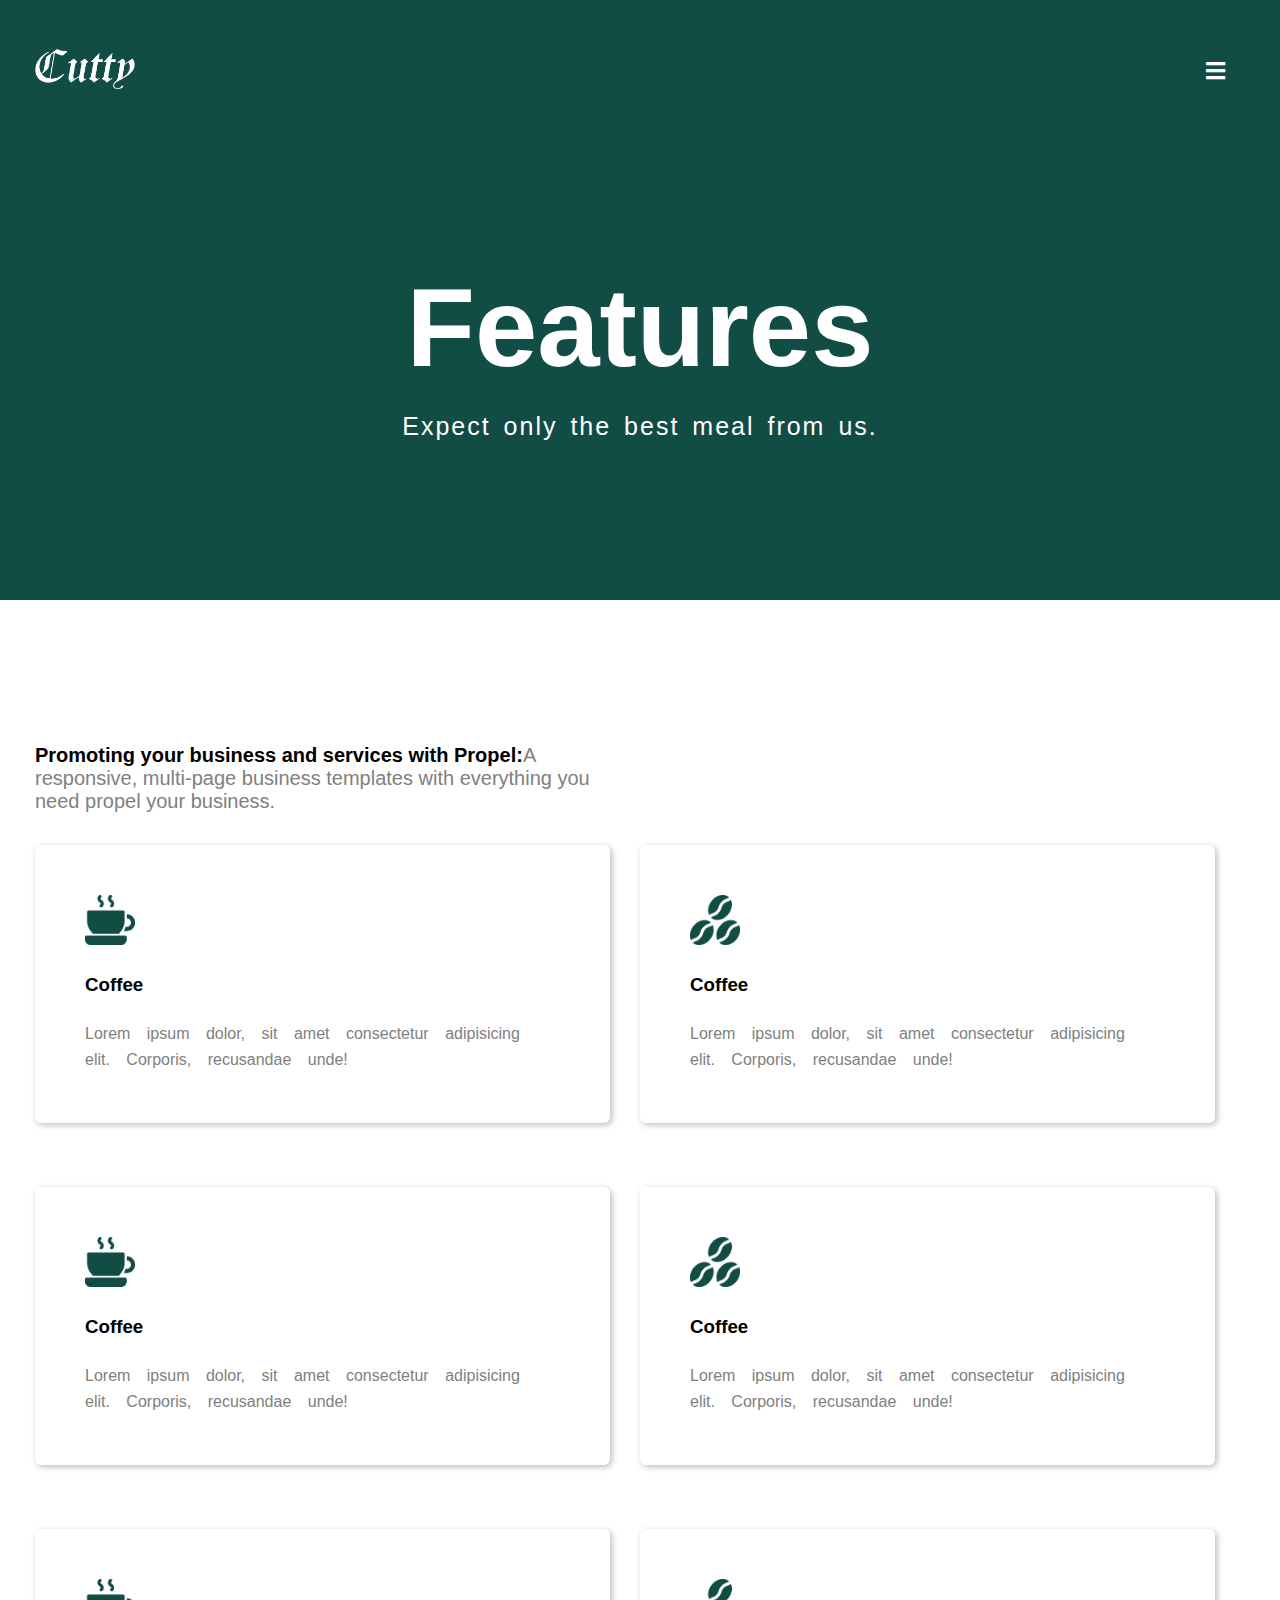
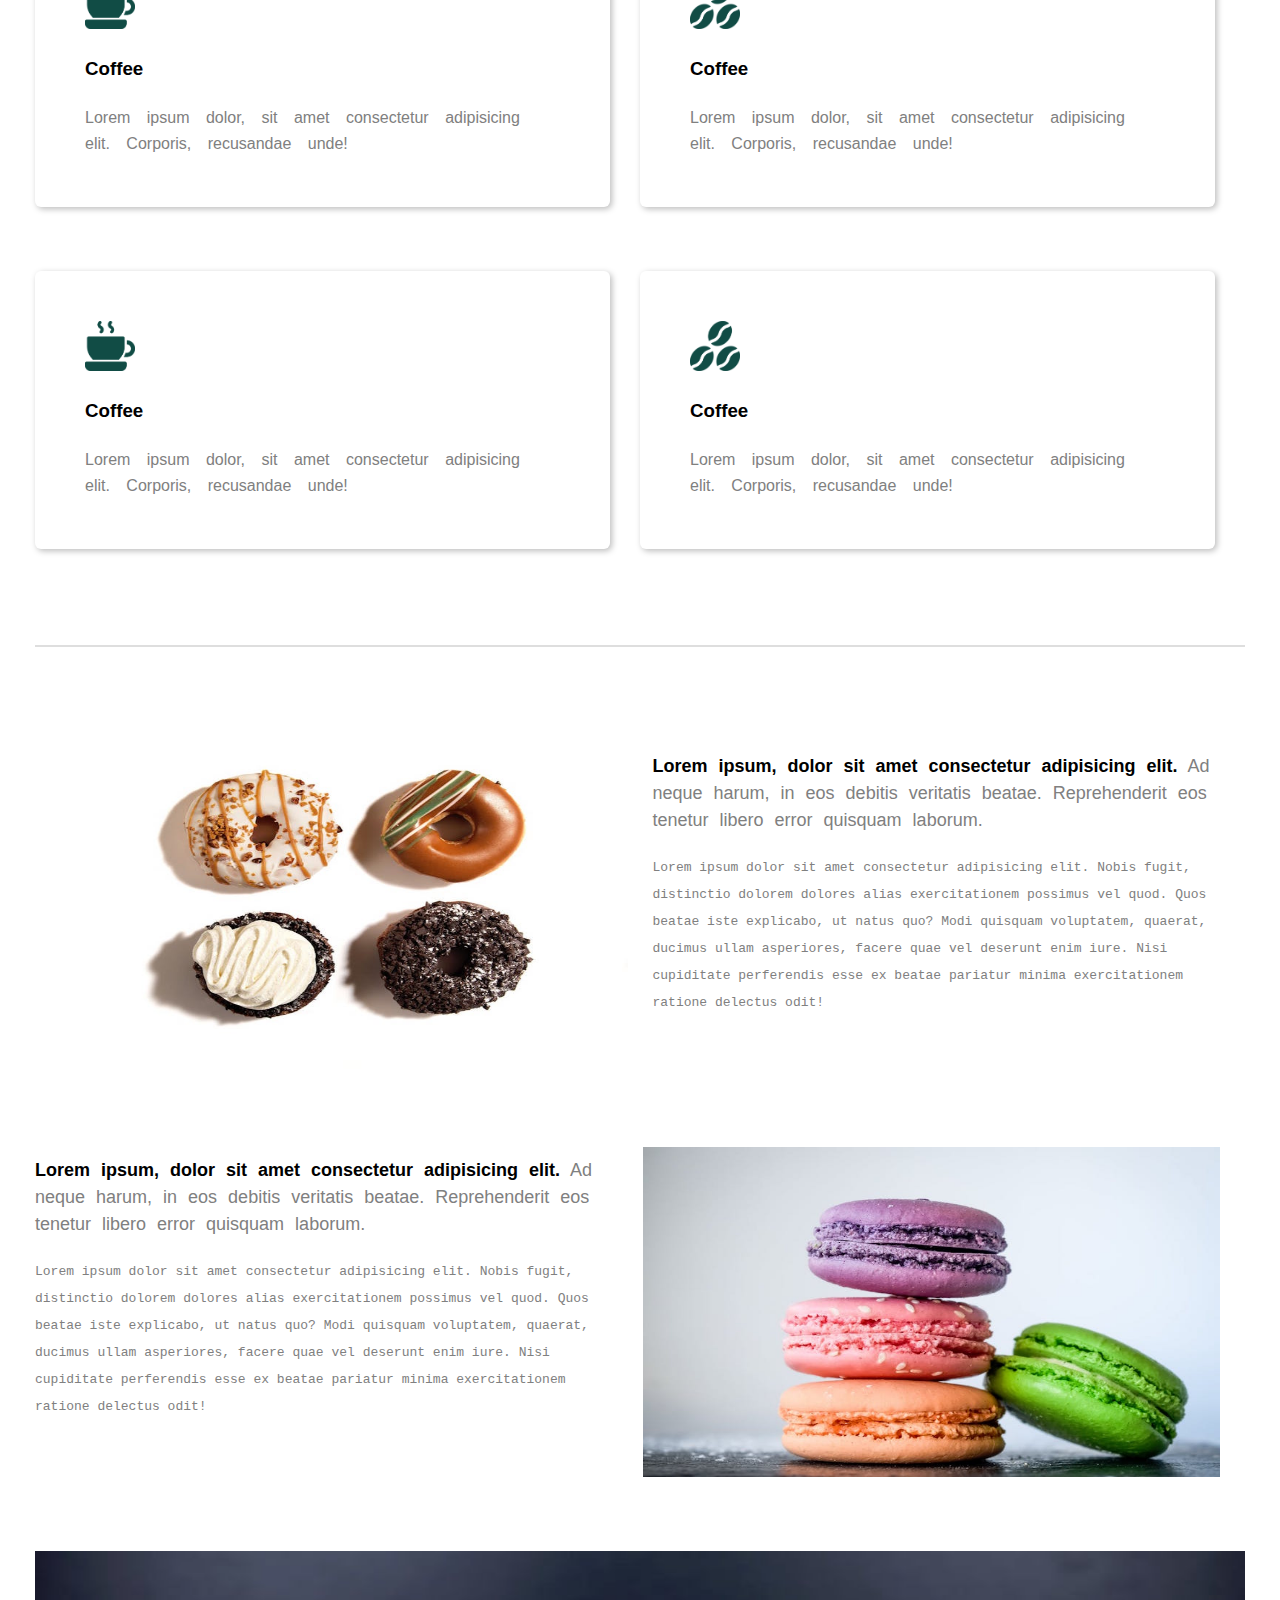
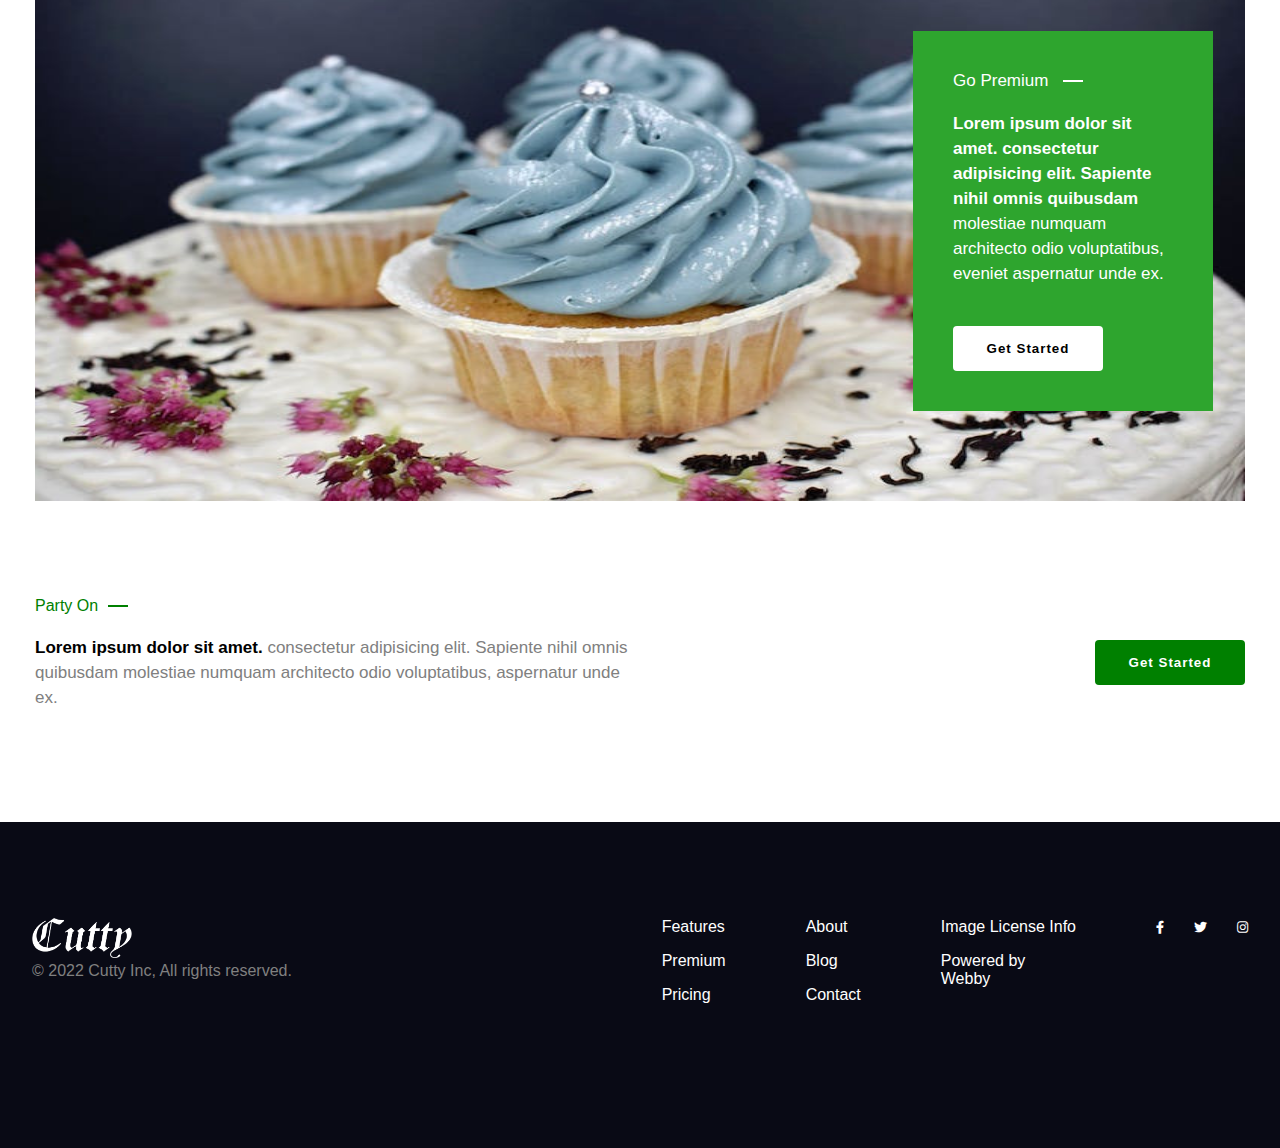
==== feature.html @ e6b3212e "still no media query" ====
<!DOCTYPE html>
<html lang="en">
  <head>
    <meta charset="UTF-8" />
    <meta http-equiv="X-UA-Compatible" content="IE=edge" />
    <meta name="viewport" content="width=device-width, initial-scale=1.0" />
    <title>Cutty</title>
    <link rel="icon" href="Img/icons/favicon.png" type="image/png" />
    <link
      rel="stylesheet"
      href="fontawesome5/fontawesome-free-5.15.3-web/css/all.min.css"
    />
    <link rel="stylesheet" href="css/style.css" />
  </head>
  <body>
    <div class="page-container">
      <div class="m-h-c">
        <div class="menu-header-content menu-h-c">
          <div class="menu-container">
            <div class="title">
              <a href="index.html"><img src="Img/cutty.png" alt="" /></a>
            </div>
            <div class="menu">
              <div class="hamburger">
                <i class="fas fa-bars bar"></i>
              </div>
              <ul class="menu-ul ham-menu">
                <li><a href="#">Features</a></li>
                <li><a href="#">Premium</a></li>
                <li><a href="#">Pricing</a></li>
                <li><a href="#">About</a></li>
                <li><a href="#" class="sign-in">Sign in</a></li>
              </ul>
            </div>
          </div>
          <div class="header">
            <div class="header-content features-header">
              <p class="observer-p">Features <span></span></p>
              <p class="observer-p" style="animation: bottomToTop 1.5s">
                Expect only the best meal from us.
              </p>
            </div>
          </div>
        </div>
      </div>
      <div class="middle-content">
        <main class="after-header-txt">
          <p>Promoting your business and services with Propel:<span>A</span></p>
          <p>
            responsive, multi-page business templates with everything you need
            propel your business.
          </p>
        </main>
        <div class="after-main-txt after-main-txt-2">
          <div class="content-main content-main-2">
            <img src="Img/icons/s2.png" alt="" />
            <h3>Coffee</h3>
            <p>
              Lorem ipsum dolor, sit amet consectetur adipisicing elit.
              Corporis, recusandae unde!
            </p>
          </div>
          <div class="content-main content-main-2">
            <img src="Img/icons/s1.png" alt="" />
            <h3>Coffee</h3>
            <p>
              Lorem ipsum dolor, sit amet consectetur adipisicing elit.
              Corporis, recusandae unde!
            </p>
          </div>
        </div>
        <div class="after-main-txt after-main-txt-2">
          <div class="content-main content-main-2">
            <img src="Img/icons/s2.png" alt="" />
            <h3>Coffee</h3>
            <p>
              Lorem ipsum dolor, sit amet consectetur adipisicing elit.
              Corporis, recusandae unde!
            </p>
          </div>
          <div class="content-main content-main-2">
            <img src="Img/icons/s1.png" alt="" />
            <h3>Coffee</h3>
            <p>
              Lorem ipsum dolor, sit amet consectetur adipisicing elit.
              Corporis, recusandae unde!
            </p>
          </div>
        </div>
        <div class="after-main-txt after-main-txt-2">
          <div class="content-main content-main-2">
            <img src="Img/icons/s2.png" alt="" />
            <h3>Coffee</h3>
            <p>
              Lorem ipsum dolor, sit amet consectetur adipisicing elit.
              Corporis, recusandae unde!
            </p>
          </div>
          <div class="content-main content-main-2">
            <img src="Img/icons/s1.png" alt="" />
            <h3>Coffee</h3>
            <p>
              Lorem ipsum dolor, sit amet consectetur adipisicing elit.
              Corporis, recusandae unde!
            </p>
          </div>
        </div>
        <div class="after-main-txt after-main-txt-2 amt2">
          <div class="content-main content-main-2">
            <img src="Img/icons/s2.png" alt="" />
            <h3>Coffee</h3>
            <p>
              Lorem ipsum dolor, sit amet consectetur adipisicing elit.
              Corporis, recusandae unde!
            </p>
          </div>
          <div class="content-main content-main-2">
            <img src="Img/icons/s1.png" alt="" />
            <h3>Coffee</h3>
            <p>
              Lorem ipsum dolor, sit amet consectetur adipisicing elit.
              Corporis, recusandae unde!
            </p>
          </div>
        </div>

        <div class="center-line"></div>

        <div class="food-content">
          <div class="food-content-c">
            <div class="food-img-content">
              <img src="Img/doughnut-2.jpeg" alt="" />
            </div>
            <div class="food-txt-cont">
              <p>
                <span
                  >Lorem ipsum, dolor sit amet consectetur adipisicing
                  elit.</span
                >
                Ad neque harum, in eos debitis veritatis beatae. Reprehenderit
                eos tenetur libero error quisquam laborum.
              </p>
              <p>
                Lorem ipsum dolor sit amet consectetur adipisicing elit. Nobis
                fugit, distinctio dolorem dolores alias exercitationem possimus
                vel quod. Quos beatae iste explicabo, ut natus quo? Modi
                quisquam voluptatem, quaerat, ducimus ullam asperiores, facere
                quae vel deserunt enim iure. Nisi cupiditate perferendis esse ex
                beatae pariatur minima exercitationem ratione delectus odit!
              </p>
            </div>
          </div>
          <div class="food-content-c f-c-c">
            <div class="food-txt-cont">
              <p>
                <span
                  >Lorem ipsum, dolor sit amet consectetur adipisicing
                  elit.</span
                >
                Ad neque harum, in eos debitis veritatis beatae. Reprehenderit
                eos tenetur libero error quisquam laborum.
              </p>
              <p>
                Lorem ipsum dolor sit amet consectetur adipisicing elit. Nobis
                fugit, distinctio dolorem dolores alias exercitationem possimus
                vel quod. Quos beatae iste explicabo, ut natus quo? Modi
                quisquam voluptatem, quaerat, ducimus ullam asperiores, facere
                quae vel deserunt enim iure. Nisi cupiditate perferendis esse ex
                beatae pariatur minima exercitationem ratione delectus odit!
              </p>
            </div>
            <div class="food-img-content">
              <img src="Img/sweets-1.jpeg" alt="" />
            </div>
          </div>
        </div>
        <!-- the Image before d footer -->
        <div class="imgg">
          <img src="Img/cupcake-3.jpeg" alt="" />
          <div class="imgg-content">
            <div class="imgg-txt">
              <p>Go Premium</p>
              <span></span>
            </div>
            <p class="pp">
              <span
                >Lorem ipsum dolor sit amet. consectetur adipisicing elit.
                Sapiente nihil omnis quibusdam </span
              >molestiae numquam architecto odio voluptatibus, eveniet
              aspernatur unde ex.
            </p>
            <button class="img-btn">Get Started</button>
          </div>
        </div>
        <!-- end -->
        <div class="before-footer bf-2">
          <div class="f-b-footer">
            <p>Party On</p>
            <span></span>
          </div>
          <div class="s-b-footer">
            <p>
              <span>Lorem ipsum dolor sit amet.</span> consectetur adipisicing
              elit. Sapiente nihil omnis quibusdam molestiae numquam architecto
              odio voluptatibus, aspernatur unde ex.
            </p>

            <button class="second-btn">Get Started</button>
          </div>
        </div>
      </div>
      <footer class="footer">
        <div class="left-side-footer">
          <img src="Img/cutty.png" alt="" />
          <p>&copy; 2022 Cutty Inc, All rights reserved.</p>
        </div>
        <div class="right-side-footer">
          <ul class="uls first">
            <li><a href="#">Features</a></li>
            <li><a href="#">Premium</a></li>
            <li><a href="#">Pricing</a></li>
          </ul>
          <ul class="uls second">
            <li><a href="#">About</a></li>
            <li><a href="#">Blog</a></li>
            <li><a href="#">Contact</a></li>
          </ul>
          <ul class="uls third">
            <li><a href="">Image License Info</a></li>
            <li>
              <a
                >Powered by <br />
                Webby</a
              >
            </li>
          </ul>
          <ul class="icons">
            <li><i class="fab fa-facebook-f"></i></li>
            <li><i class="fab fa-twitter"></i></li>
            <li><i class="fab fa-instagram"></i></li>
          </ul>
        </div>
      </footer>
    </div>
    <script src="js/app.js"></script>
  </body>
</html>
---- css/style.css ----
* {
  margin: 0;
  padding: 0;
  list-style-type: none;
  text-decoration: none;
  -webkit-box-sizing: border-box;
          box-sizing: border-box;
}

body {
  font-family: -apple-system, BlinkMacSystemFont, "Segoe UI", Roboto, Oxygen, Ubuntu, Cantarell, "Open Sans", "Helvetica Neue", sans-serif;
}

.observer-p.show {
  -webkit-animation: bottomToTop 1s;
          animation: bottomToTop 1s;
  opacity: 1;
}

.active {
  background-color: #114c45;
  border-radius: 5px;
}

.active-2 {
  height: 450px !important;
}

.sign-in {
  border: 1px solid #fff;
  border-radius: 5px;
  padding: 10px 20pc !important;
}

.menu-ul {
  display: -webkit-box;
  display: -ms-flexbox;
  display: flex;
  -webkit-box-orient: vertical;
  -webkit-box-direction: normal;
      -ms-flex-direction: column;
          flex-direction: column;
  -webkit-box-align: center;
      -ms-flex-align: center;
          align-items: center;
  -webkit-box-pack: space-evenly;
      -ms-flex-pack: space-evenly;
          justify-content: space-evenly;
  width: 100%;
  height: 0;
  overflow: hidden;
  -webkit-transition: 0.5s;
  transition: 0.5s;
  background-color: #114c45;
  position: absolute;
  z-index: 10;
  top: 7pc;
  left: 0;
}

.menu-ul a {
  color: #fff;
  font-weight: bold;
  padding: 10px 40pc;
}

.menu-ul a:active {
  background-color: rgba(0, 140, 255, 0.1);
}

.m-h-c {
  width: 100%;
  height: 600px;
  color: #fff;
  background-color: #114c45;
}

.ham-menu {
  -webkit-box-shadow: 0 2px 7px black;
          box-shadow: 0 2px 7px black;
}

.menu-header-container {
  width: 100%;
  height: 600px;
  color: #fff;
  background-image: url(../Img/slider.jpg);
  background-size: cover;
}

.menu-header-container .menu-header-content {
  background-color: rgba(97, 150, 97, 0.3);
  width: 100%;
  height: 100%;
}

.menu-container {
  display: -webkit-box;
  display: -ms-flexbox;
  display: flex;
  -webkit-box-align: center;
      -ms-flex-align: center;
          align-items: center;
  -webkit-box-pack: justify;
      -ms-flex-pack: justify;
          justify-content: space-between;
  padding: 0 35px;
  padding-top: 40px;
}

.menu-container .title img {
  width: 100px;
}

.menu-container .menu i {
  font-size: 22px;
  cursor: pointer;
  padding: 20px;
}

.header {
  height: 500px;
  position: relative;
}

.header .header-content {
  height: 100%;
  display: -webkit-box;
  display: -ms-flexbox;
  display: flex;
  -webkit-box-orient: vertical;
  -webkit-box-direction: normal;
      -ms-flex-direction: column;
          flex-direction: column;
  -webkit-box-pack: center;
      -ms-flex-pack: center;
          justify-content: center;
  -webkit-box-align: center;
      -ms-flex-align: center;
          align-items: center;
}

.header .header-content p:first-child {
  font-size: 5pc;
  font-weight: bold;
}

.header .header-content p:last-child {
  word-spacing: 4px;
  margin-top: 20px;
  letter-spacing: 2px;
}

.header .header-content button {
  letter-spacing: 1px;
  color: #fff;
  font-weight: bold;
  padding: 20px;
  width: 150px;
  height: auto;
  background-color: green;
  border: unset;
  border-radius: 4px;
  margin-top: 60px;
  cursor: pointer;
}

.header .header-content button:hover {
  background-color: #2cb12c;
}

.features-header p:first-child {
  font-size: 7pc !important;
}

.features-header p:last-child {
  font-size: 25px;
  word-spacing: 4px;
  margin-top: 20px;
  letter-spacing: 2px;
}

.middle-content {
  padding: 0 35px;
}

.after-header-txt {
  width: 570px;
  padding: 9pc 0 0 0;
}

.after-header-txt p {
  font-size: 20px;
}

.after-header-txt p:first-child {
  font-weight: bold;
}

.after-header-txt span,
.after-header-txt p:last-child {
  color: gray;
  font-weight: normal;
}

.after-main-txt {
  display: -webkit-box;
  display: -ms-flexbox;
  display: flex;
  -webkit-box-pack: center;
      -ms-flex-pack: center;
          justify-content: center;
  padding: 7pc 0;
  width: 100%;
}

.after-main-txt .content-main {
  -webkit-box-shadow: 2px 2px 6px #bcbcbc;
          box-shadow: 2px 2px 6px #bcbcbc;
  border-radius: 6px;
  width: 33%;
  height: auto;
  padding: 50px;
}

.after-main-txt .content-main img {
  width: 50px;
  height: 50px;
}

.after-main-txt .content-main h3 {
  margin: 25px 0;
}

.after-main-txt .content-main p {
  word-spacing: 12px;
  line-height: 26px;
  color: gray;
}

.after-main-txt .content-main:nth-child(2) {
  margin: 0 30px;
}

.after-main-txt-2 {
  padding: 2pc 0 !important;
}

.after-main-txt-2 .content-main-2 {
  width: 50% !important;
}

.amt2 {
  padding-bottom: 6pc !important;
}

.center-line {
  width: 100%;
  height: 2px;
  border: unset;
  background-color: #dedede;
  margin-bottom: 6pc;
}

.center-content {
  display: -webkit-box;
  display: -ms-flexbox;
  display: flex;
  -webkit-box-orient: vertical;
  -webkit-box-direction: normal;
      -ms-flex-direction: column;
          flex-direction: column;
  -webkit-box-align: center;
      -ms-flex-align: center;
          align-items: center;
  width: 100%;
}

.slide {
  width: 100%;
  height: 550px;
  margin-bottom: 6pc;
  overflow: hidden;
}

.slide img {
  width: 100%;
  height: 100%;
  -webkit-animation: fade-in 0.5s;
          animation: fade-in 0.5s;
}

.cc-txt {
  width: 70%;
  display: -webkit-box;
  display: -ms-flexbox;
  display: flex;
  -webkit-box-orient: vertical;
  -webkit-box-direction: normal;
      -ms-flex-direction: column;
          flex-direction: column;
  -webkit-box-align: center;
      -ms-flex-align: center;
          align-items: center;
}

.cc-txt span {
  font-weight: bold;
  color: #000;
}

.cc-txt p {
  color: gray;
  text-align: center;
  line-height: 27px;
  margin-bottom: 3pc;
}

.cc-txt a {
  margin-bottom: 10pc;
}

.more {
  font-family: Consolas, "Courier New", monospace;
  color: green;
  cursor: pointer;
  word-spacing: 7px;
}

.food-content .food-content-c {
  display: -webkit-box;
  display: -ms-flexbox;
  display: flex;
  width: 100%;
  margin-bottom: 70px;
}

.food-content .food-content-c .food-img-content {
  width: 50%;
  margin-right: 25px;
}

.food-content .food-content-c .food-img-content img {
  width: 100%;
  height: 330px;
}

.food-content .food-content-c .food-txt-cont {
  width: 50%;
  margin-top: 10px;
}

.food-content .food-content-c .food-txt-cont p:first-child {
  font-size: 18px;
  word-spacing: 6px;
  margin-bottom: 20px;
}

.food-content .food-content-c .food-txt-cont p:last-child {
  font-family: monospace;
}

.food-content .food-content-c .food-txt-cont p {
  font-weight: normal;
  color: gray;
  line-height: 27px;
}

.food-content .food-content-c .food-txt-cont p span {
  color: #000;
  font-weight: bold;
}

.food-content .f-c-c .food-txt-cont {
  margin-right: 30px;
}

.food-content .after-food-content-txt {
  display: -webkit-box;
  display: -ms-flexbox;
  display: flex;
  -webkit-box-orient: vertical;
  -webkit-box-direction: normal;
      -ms-flex-direction: column;
          flex-direction: column;
  -webkit-box-align: center;
      -ms-flex-align: center;
          align-items: center;
  margin-bottom: 10pc;
}

.food-content .after-food-content-txt p {
  font-weight: 600;
  margin-bottom: 10px;
}

.food-content .after-food-content-txt a {
  font-size: 13px;
}

.imgg {
  position: relative;
  width: 100%;
  height: 550px;
}

.imgg img {
  width: 100%;
  height: 100%;
}

.imgg .imgg-content {
  position: absolute;
  top: 5pc;
  right: 2pc;
  z-index: 20;
  width: 300px;
  height: auto;
  padding: 40px;
  background-color: #2ea52e;
  color: #fff;
  font-size: 17px;
}

.imgg .imgg-content .imgg-txt {
  display: -webkit-box;
  display: -ms-flexbox;
  display: flex;
  -webkit-box-align: center;
      -ms-flex-align: center;
          align-items: center;
  color: #fff;
  margin-bottom: 20px;
}

.imgg .imgg-content .imgg-txt span {
  margin-left: 15px;
  width: 20px;
  height: 2px;
  background-color: #fff;
}

.imgg .imgg-content .pp {
  margin-bottom: 40px;
  line-height: 25px;
}

.imgg .imgg-content span {
  font-weight: bold;
  color: #fff;
}

.imgg .imgg-content button {
  letter-spacing: 1px;
  color: #000;
  font-weight: bold;
  padding: 15px;
  width: 150px;
  height: auto;
  background-color: #fff;
  border: unset;
  border-radius: 4px;
  cursor: pointer;
}

.imgg .imgg-content button:hover {
  background-color: #e4e4e4;
}

.bf-2 {
  margin-top: 6pc;
}

.before-footer .f-b-footer {
  display: -webkit-box;
  display: -ms-flexbox;
  display: flex;
  color: green;
  -webkit-box-align: center;
      -ms-flex-align: center;
          align-items: center;
}

.before-footer .f-b-footer p {
  margin-right: 10px;
}

.before-footer .f-b-footer span {
  width: 20px;
  height: 2px;
  background-color: green;
}

.before-footer .s-b-footer {
  display: -webkit-box;
  display: -ms-flexbox;
  display: flex;
  -webkit-box-align: center;
      -ms-flex-align: center;
          align-items: center;
  -webkit-box-pack: justify;
      -ms-flex-pack: justify;
          justify-content: space-between;
  margin-bottom: 7pc;
}

.before-footer .s-b-footer p {
  margin-top: 20px;
  width: 50%;
  color: gray;
  font-size: 17px;
  line-height: 25px;
}

.before-footer .s-b-footer p span {
  font-weight: bold;
  color: #000;
}

.before-footer .s-b-footer button {
  letter-spacing: 1px;
  color: #fff;
  font-weight: bold;
  padding: 15px;
  width: 150px;
  height: auto;
  background-color: green;
  border: unset;
  border-radius: 4px;
  cursor: pointer;
}

.before-footer .s-b-footer button:hover {
  background-color: #2cb12c;
}

.footer {
  padding: 6pc 2pc 8pc 2pc;
  background-color: #090a15;
  color: #fff;
  display: -webkit-box;
  display: -ms-flexbox;
  display: flex;
  -webkit-box-pack: justify;
      -ms-flex-pack: justify;
          justify-content: space-between;
}

.footer .left-side-footer img {
  width: 100px;
}

.footer .left-side-footer p {
  color: gray;
}

.footer .right-side-footer {
  display: -webkit-box;
  display: -ms-flexbox;
  display: flex;
}

.footer .right-side-footer .uls {
  margin-right: 5pc;
}

.footer .right-side-footer .uls li {
  margin-bottom: 1pc;
}

.footer .right-side-footer a {
  color: #fff;
}

.footer .right-side-footer .icons {
  display: -webkit-box;
  display: -ms-flexbox;
  display: flex;
}

.footer .right-side-footer .icons i {
  font-size: 13px;
  cursor: pointer;
}

.footer .right-side-footer .icons li:nth-child(2) {
  margin: 0 30px;
}

@-webkit-keyframes bottomToTop {
  0% {
    -webkit-transform: translateY(55px);
            transform: translateY(55px);
    opacity: 0;
  }
  100% {
    -webkit-transform: translateY(0);
            transform: translateY(0);
    opacity: 1;
  }
}

@keyframes bottomToTop {
  0% {
    -webkit-transform: translateY(55px);
            transform: translateY(55px);
    opacity: 0;
  }
  100% {
    -webkit-transform: translateY(0);
            transform: translateY(0);
    opacity: 1;
  }
}

@-webkit-keyframes fade-in {
  0% {
    opacity: 0;
  }
  100% {
    opacity: 1;
  }
}

@keyframes fade-in {
  0% {
    opacity: 0;
  }
  100% {
    opacity: 1;
  }
}
/*# sourceMappingURL=style.css.map */
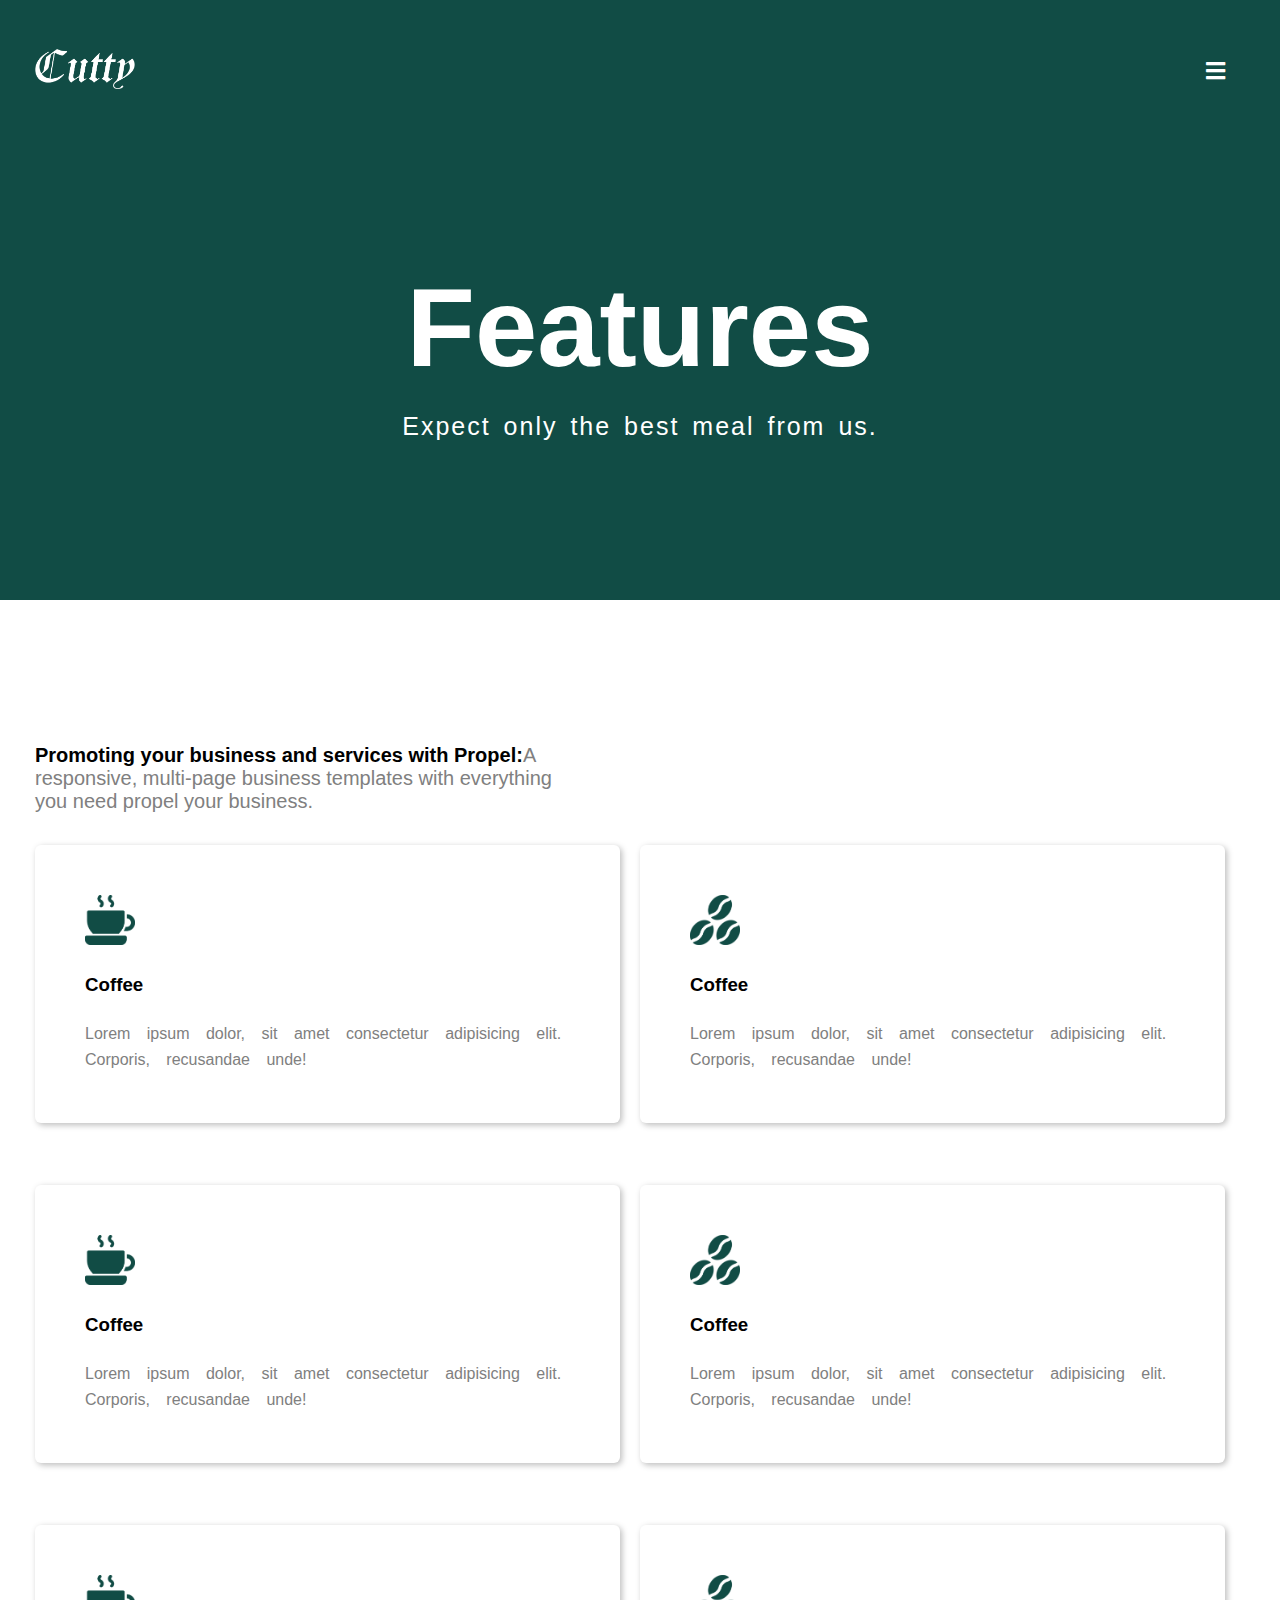
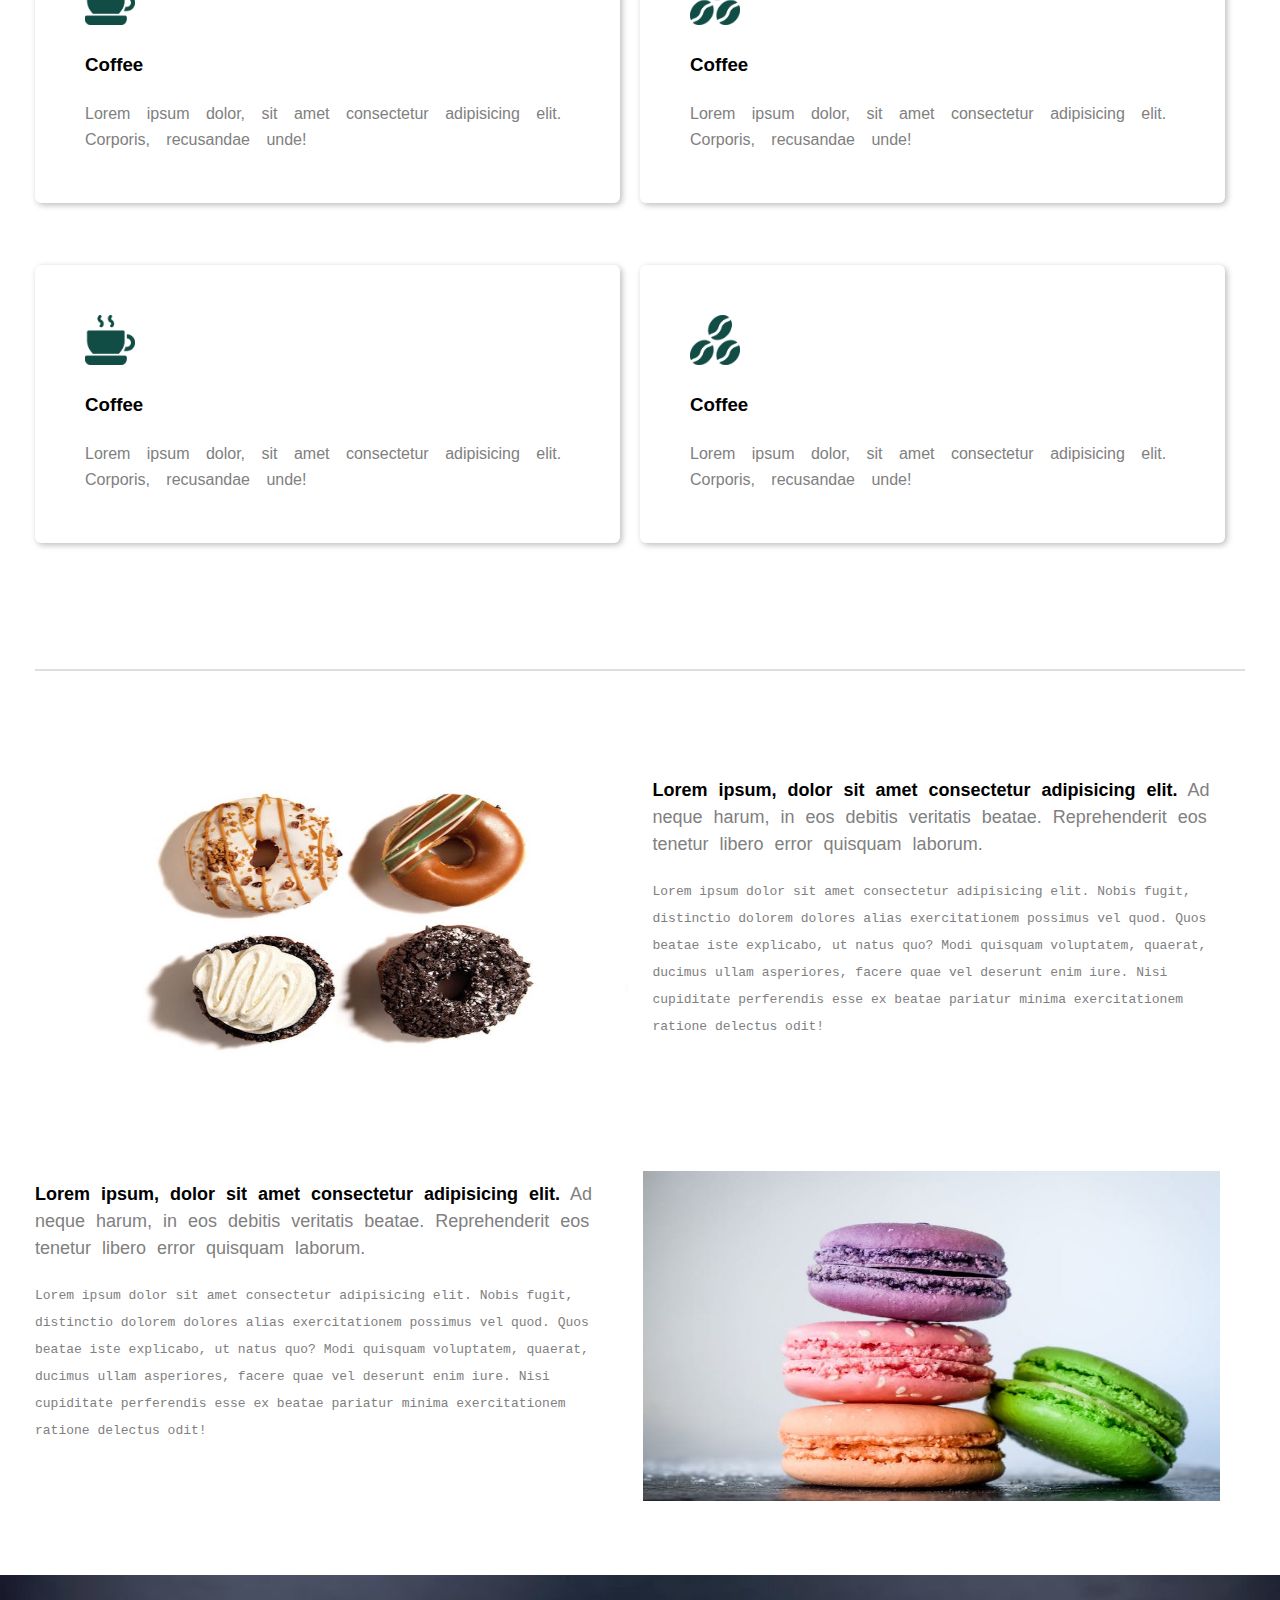
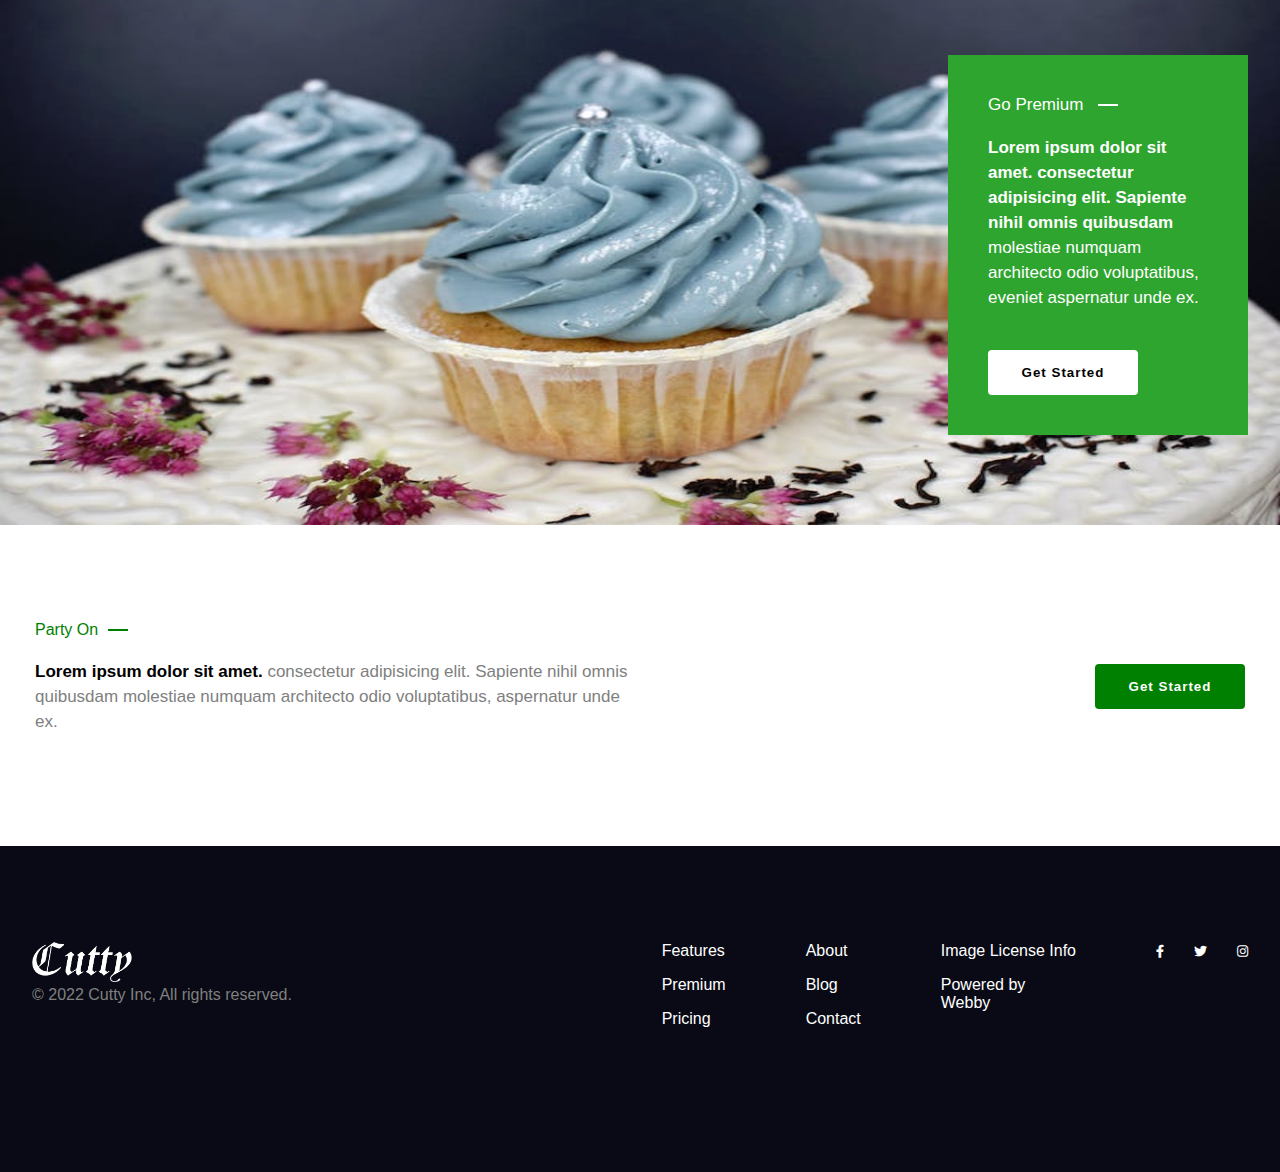
==== commit 7ee6bb3d: "media query done" ====
--- a/feature.html
+++ b/feature.html
@@ -5,7 +5,7 @@
     <meta http-equiv="X-UA-Compatible" content="IE=edge" />
     <meta name="viewport" content="width=device-width, initial-scale=1.0" />
     <title>Cutty</title>
-    <link rel="icon" href="Img/icons/favicon.png" type="image/png" />
+    <link rel="icon" href="Img/icons/favicon.ico" type="image/x-icon" />
     <link
       rel="stylesheet"
       href="fontawesome5/fontawesome-free-5.15.3-web/css/all.min.css"
@@ -45,8 +45,8 @@
       </div>
       <div class="middle-content">
         <main class="after-header-txt">
-          <p>Promoting your business and services with Propel:<span>A</span></p>
           <p>
+            <span> Promoting your business and services with Propel:</span>A
             responsive, multi-page business templates with everything you need
             propel your business.
           </p>
@@ -174,49 +174,50 @@
             </div>
           </div>
         </div>
-        <!-- the Image before d footer -->
-        <div class="imgg">
-          <img src="Img/cupcake-3.jpeg" alt="" />
-          <div class="imgg-content">
-            <div class="imgg-txt">
-              <p>Go Premium</p>
-              <span></span>
-            </div>
-            <p class="pp">
-              <span
-                >Lorem ipsum dolor sit amet. consectetur adipisicing elit.
-                Sapiente nihil omnis quibusdam </span
-              >molestiae numquam architecto odio voluptatibus, eveniet
-              aspernatur unde ex.
-            </p>
-            <button class="img-btn">Get Started</button>
-          </div>
-        </div>
-        <!-- end -->
-        <div class="before-footer bf-2">
-          <div class="f-b-footer">
-            <p>Party On</p>
+      </div>
+      <!-- the Image before d footer -->
+      <div class="imgg">
+        <img src="Img/cupcake-3.jpeg" alt="" />
+        <div class="imgg-content">
+          <div class="imgg-txt">
+            <p>Go Premium</p>
             <span></span>
           </div>
-          <div class="s-b-footer">
-            <p>
-              <span>Lorem ipsum dolor sit amet.</span> consectetur adipisicing
-              elit. Sapiente nihil omnis quibusdam molestiae numquam architecto
-              odio voluptatibus, aspernatur unde ex.
-            </p>
-
-            <button class="second-btn">Get Started</button>
-          </div>
-        </div>
-      </div>
+          <p class="pp">
+            <span
+              >Lorem ipsum dolor sit amet. consectetur adipisicing elit.
+              Sapiente nihil omnis quibusdam </span
+            >molestiae numquam architecto odio voluptatibus, eveniet aspernatur
+            unde ex.
+          </p>
+          <button class="img-btn">Get Started</button>
+        </div>
+      </div>
+      <!-- end -->
+      <div class="before-footer bf-2">
+        <div class="f-b-footer">
+          <p>Party On</p>
+          <span></span>
+        </div>
+        <div class="s-b-footer">
+          <p>
+            <span>Lorem ipsum dolor sit amet.</span> consectetur adipisicing
+            elit. Sapiente nihil omnis quibusdam molestiae numquam architecto
+            odio voluptatibus, aspernatur unde ex.
+          </p>
+
+          <button class="second-btn">Get Started</button>
+        </div>
+      </div>
+
       <footer class="footer">
         <div class="left-side-footer">
-          <img src="Img/cutty.png" alt="" />
+          <a href="index.html"><img src="Img/cutty.png" alt="" /></a>
           <p>&copy; 2022 Cutty Inc, All rights reserved.</p>
         </div>
         <div class="right-side-footer">
           <ul class="uls first">
-            <li><a href="#">Features</a></li>
+            <li><a href="feature.html">Features</a></li>
             <li><a href="#">Premium</a></li>
             <li><a href="#">Pricing</a></li>
           </ul>
--- a/css/style.css
+++ b/css/style.css
@@ -141,15 +141,21 @@
           align-items: center;
 }
 
+.header .header-content p {
+  text-align: center;
+  word-wrap: break-word;
+}
+
 .header .header-content p:first-child {
-  font-size: 5pc;
-  font-weight: bold;
-}
-
-.header .header-content p:last-child {
-  word-spacing: 4px;
+  font-size: 80px;
+  font-weight: bold;
+}
+
+.header .header-content .h-p {
+  word-spacing: 2px;
   margin-top: 20px;
-  letter-spacing: 2px;
+  letter-spacing: 1px;
+  font-size: 22px;
 }
 
 .header .header-content button {
@@ -186,7 +192,7 @@
 }
 
 .after-header-txt {
-  width: 570px;
+  width: 550px;
   padding: 9pc 0 0 0;
 }
 
@@ -194,11 +200,11 @@
   font-size: 20px;
 }
 
-.after-header-txt p:first-child {
-  font-weight: bold;
-}
-
-.after-header-txt span,
+.after-header-txt span {
+  font-weight: bold;
+  color: #000;
+}
+
 .after-header-txt p:last-child {
   color: gray;
   font-weight: normal;
@@ -212,16 +218,18 @@
       -ms-flex-pack: center;
           justify-content: center;
   padding: 7pc 0;
-  width: 100%;
+  -ms-flex-wrap: wrap;
+      flex-wrap: wrap;
 }
 
 .after-main-txt .content-main {
   -webkit-box-shadow: 2px 2px 6px #bcbcbc;
           box-shadow: 2px 2px 6px #bcbcbc;
   border-radius: 6px;
-  width: 33%;
+  width: 400px;
   height: auto;
   padding: 50px;
+  margin: 0 20px 30px 0;
 }
 
 .after-main-txt .content-main img {
@@ -239,16 +247,14 @@
   color: gray;
 }
 
-.after-main-txt .content-main:nth-child(2) {
-  margin: 0 30px;
-}
-
 .after-main-txt-2 {
-  padding: 2pc 0 !important;
+  padding: 2pc 0 0 0 !important;
+  -ms-flex-wrap: nowrap !important;
+      flex-wrap: nowrap !important;
 }
 
 .after-main-txt-2 .content-main-2 {
-  width: 50% !important;
+  width: 50%;
 }
 
 .amt2 {
@@ -292,7 +298,7 @@
 }
 
 .cc-txt {
-  width: 70%;
+  width: 87%;
   display: -webkit-box;
   display: -ms-flexbox;
   display: flex;
@@ -303,6 +309,8 @@
   -webkit-box-align: center;
       -ms-flex-align: center;
           align-items: center;
+  text-align: center;
+  word-wrap: break-word;
 }
 
 .cc-txt span {
@@ -470,6 +478,7 @@
 
 .bf-2 {
   margin-top: 6pc;
+  padding: 0 35px;
 }
 
 .before-footer .f-b-footer {
@@ -547,6 +556,11 @@
           justify-content: space-between;
 }
 
+.footer .left-side-footer {
+  margin-right: 30px;
+  word-wrap: break-word;
+}
+
 .footer .left-side-footer img {
   width: 100px;
 }
@@ -556,6 +570,12 @@
 }
 
 .footer .right-side-footer {
+  display: -webkit-box;
+  display: -ms-flexbox;
+  display: flex;
+}
+
+.footer .right-side-footer .nxt-foot {
   display: -webkit-box;
   display: -ms-flexbox;
   display: flex;
@@ -631,4 +651,104 @@
     opacity: 1;
   }
 }
+
+@media screen and (max-width: 850px) {
+  .food-content-c {
+    -webkit-box-orient: vertical;
+    -webkit-box-direction: normal;
+        -ms-flex-direction: column;
+            flex-direction: column;
+    -webkit-box-align: center;
+        -ms-flex-align: center;
+            align-items: center;
+  }
+  .food-content-c .food-img-content {
+    width: 90% !important;
+    margin-right: 0 !important;
+  }
+  .food-content-c .food-txt-cont {
+    width: 80% !important;
+    margin: 50px 0 !important;
+  }
+  .f-c-c {
+    -webkit-box-orient: vertical;
+    -webkit-box-direction: reverse;
+        -ms-flex-direction: column-reverse;
+            flex-direction: column-reverse;
+  }
+}
+
+@media screen and (max-width: 700px) {
+  .right-side-footer {
+    -webkit-box-orient: vertical;
+    -webkit-box-direction: normal;
+        -ms-flex-direction: column;
+            flex-direction: column;
+  }
+  .after-main-txt-2 {
+    -ms-flex-wrap: wrap !important;
+        flex-wrap: wrap !important;
+  }
+  .after-main-txt-2 .content-main-2 {
+    width: 400px;
+  }
+}
+
+@media screen and (max-width: 600px) {
+  .after-header-txt {
+    width: 100%;
+  }
+  .after-header-txt span {
+    font-weight: bold;
+    color: #000;
+  }
+  .slide {
+    height: 20vh;
+  }
+  .s-b-footer {
+    -webkit-box-orient: vertical;
+    -webkit-box-direction: normal;
+        -ms-flex-direction: column;
+            flex-direction: column;
+    width: 100% !important;
+  }
+  .s-b-footer p {
+    width: 95% !important;
+    text-align: center;
+    margin-bottom: 20px;
+  }
+}
+
+@media screen and (max-width: 550px) {
+  .footer {
+    -webkit-box-orient: vertical;
+    -webkit-box-direction: normal;
+        -ms-flex-direction: column;
+            flex-direction: column;
+    -webkit-box-align: center;
+        -ms-flex-align: center;
+            align-items: center;
+  }
+  .footer .left-side-footer {
+    margin-bottom: 30px;
+  }
+  .footer .right-side-footer {
+    -webkit-box-align: start;
+        -ms-flex-align: start;
+            align-items: flex-start;
+    word-wrap: break-word;
+  }
+  .footer .right-side-footer .uls {
+    margin-right: 10px;
+  }
+  .footer .n-f .uls {
+    margin-right: 5pc !important;
+  }
+}
+
+@media screen and (max-width: 500px) {
+  .header-content p:first-child {
+    font-size: 50px !important;
+  }
+}
 /*# sourceMappingURL=style.css.map */